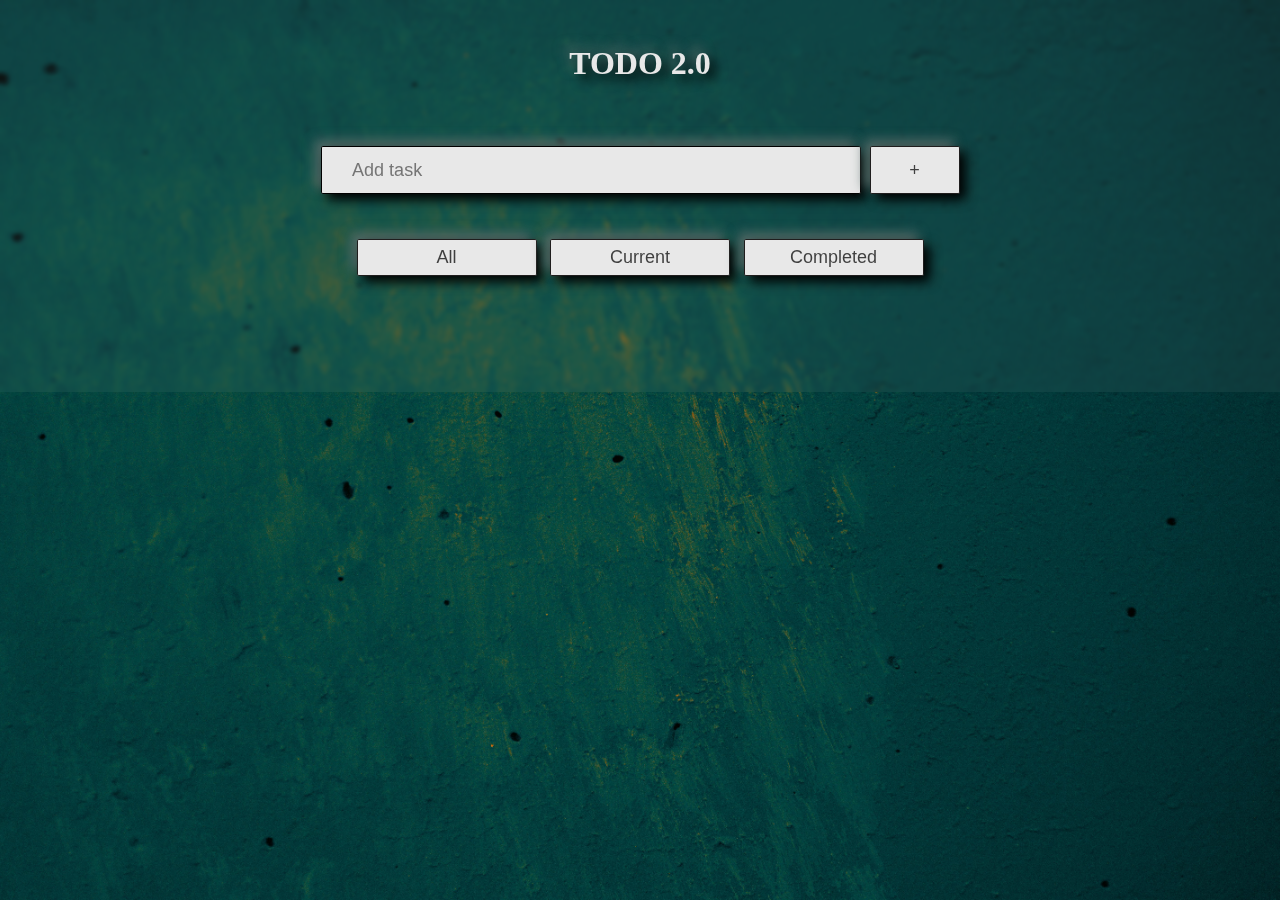
==== index.html @ d079b830 "addtask + removetask" ====
<!DOCTYPE html>
<html lang="en">
<head>
	<meta charset="UTF-8">
	<meta name="viewport" content="width=device-width, initial-scale=1.0">
	<link rel="stylesheet" href="css/style.css">
	<title>todo 2.0</title>
</head>
<body>
	<div class="wrapper">
		<h1 class="title">TODO 2.0</h1>
		<div class="container-input">
			<input class="input" type="text" placeholder="Add task">
			<button class="input-btn">+</button>
		</div>
		<div class="container-tabs">
			<div class="tabs-buttons">
				<button class="tab-all-btn">All</button>
				<button class="tab-current-btn">Current</button>
				<button class="tab-completed-btn">Completed</button>
			</div>
		</div>
		<div class="container-list">
			<ul class="list"></ul>
		</div>
		<script src="js/index.js"></script>
		<script src="js/chosenElements.js"></script>
		<script src="js/apiManager.js"></script>
		<script src="js/tabEventFilters.js"></script>
		<script src="js/taskManager.js"></script>
		<script src="js/taskRender.js"></script>
		<script src="js/app.js"></script>
	</div>
</body>
</html>
---- css/style.css ----
* {
	margin: 0;
	padding: 0;
	box-sizing: border-box;
}

body, html {
	width: 100%;
	height: 100%;
	text-align: center;
	background-image: url('../img/image2.jpg');
	background-size: cover;
	background-position: center;
}

.wrapper {
	padding-bottom: 2%;
   background: rgba(255, 255, 255, 0.05);
   backdrop-filter: blur(2px);
}

.title {
	padding-top: 5svh;
	color: #e8e8e8;
	text-shadow: 6px 6px 12px #000000, -6px -6px 12px #556b68;
}

[class*="-btn"] {
	width: 20svh;
	padding: 7px;
	cursor: pointer;
	font-size: 18px;
	border: none;
	color: #090909c2;
	border-radius: 0.1em;
	background: #e8e8e8;
	border: 1px solid #1f1d1d;
	box-shadow: 6px 6px 12px #000000, -6px -6px 12px #556b68;
	transition: transform 0.2s, background-color 0.3s;
}

[class*="-btn"]:hover {
	background-color: #090909c2;
	color:#e8e8e8;
	transform: scale(1.05);
}

[class*="-btn"]:active {
	transform: scale(0.9);
}

.container-input {
	display: flex;
	justify-content: center;
	margin-top: 5%;
}

.input {
	width: 60svh;
	margin-right: 1svh;
	color: #090909;
	padding: 0.7em 1.7em;
	font-size: 18px;
	border-radius: 0.1em;
	background: #e8e8e8;
	border: 1px solid #000000;
	transition: all 0.3s;
	box-shadow: 6px 6px 12px #000000, -6px -6px 12px #556b68;
}

.input-btn {
	width: 10svh;
}

.container-list {
	width: 100%;
	display: flex;
	justify-content: center;
}

.list {
	width: 50%;
	margin-top: 10svh;
	display: flex;
	flex-direction: column;
	list-style: none;
}

.list-li {
	margin-top: 2svh;
	display: flex;
	text-align: center;
	justify-content: space-between;
}

.li-checkbox {
	order: 1;
	height: 3svh;
	width: 3svh;
	cursor: pointer;
	appearance: none;
	background-color: #e8e8e8;
	transition: all 0.3s;
	position: relative;
	box-shadow: 6px 6px 12px #000000, -6px -6px 12px #556b68;
}

.li-checkbox:checked {
	background-color: #090909c2;
}

.li-checkbox:checked::after {
	content: '✔';
	position: absolute;
	top: 0;
	left: 0;
	width: 100%;
	height: 100%;
	color: #e8e8e8;
	font-size: 2.5svh;
	text-align: center;
	line-height: 3svh;
}

.li-text {
	order: 2;
	font-size: 25px;
	color: #e8e8e8;
	text-shadow: 6px 6px 12px #000000, -6px -6px 12px #556b68;
}

.li-remove-btn {
	order: 3;
	width: auto;
	height: 30px;
	font-size: 14px;
	background: #090909c2;
	color: #e8e8e8;
	transition: all 0.4s;
}
.li-remove-btn:hover{
	background-color: rgb(83, 17, 17);
}

.tabs-buttons {
	margin-top: 5vh;
	display: flex;
	justify-content: center;
	gap: 1.5svh;
}

.tab-all-btn,
.tab-current-btn,
.tab-completed-btn {
	transition: all 0.4s;
}
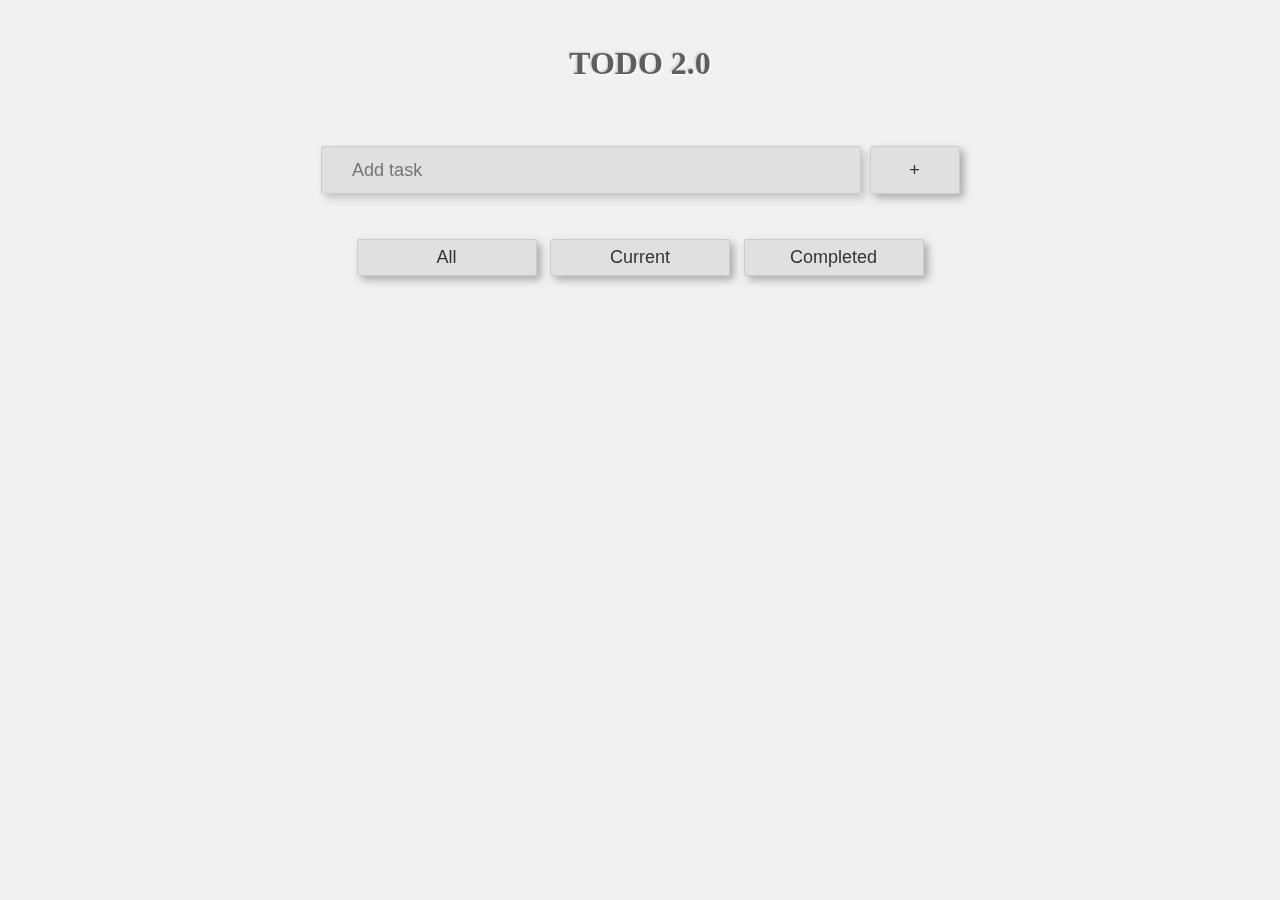
==== commit 61e323ff: "fix server connect" ====
--- a/index.html
+++ b/index.html
@@ -23,13 +23,14 @@
 		<div class="container-list">
 			<ul class="list"></ul>
 		</div>
-		<script src="js/index.js"></script>
+		<script src="js/task.js"></script>
 		<script src="js/chosenElements.js"></script>
 		<script src="js/apiManager.js"></script>
 		<script src="js/tabEventFilters.js"></script>
 		<script src="js/taskManager.js"></script>
 		<script src="js/taskRender.js"></script>
 		<script src="js/app.js"></script>
+		</script>
 	</div>
 </body>
-</html>+</html>
--- a/css/style.css
+++ b/css/style.css
@@ -7,22 +7,23 @@
 body, html {
 	width: 100%;
 	height: 100%;
+	overflow-y: scroll;
 	text-align: center;
-	background-image: url('../img/image2.jpg');
+	background-color: #f0f0f0; 
 	background-size: cover;
 	background-position: center;
 }
 
 .wrapper {
 	padding-bottom: 2%;
-   background: rgba(255, 255, 255, 0.05);
-   backdrop-filter: blur(2px);
+	background: rgba(255, 255, 255, 0.1);
+	backdrop-filter: blur(5px);
 }
 
 .title {
 	padding-top: 5svh;
-	color: #e8e8e8;
-	text-shadow: 6px 6px 12px #000000, -6px -6px 12px #556b68;
+	color: #5e5e5e;
+	text-shadow: 1px 1px 2px #ffffff, -1px -1px 2px rgba(0, 0, 0, 0.2);
 }
 
 [class*="-btn"] {
@@ -31,17 +32,17 @@
 	cursor: pointer;
 	font-size: 18px;
 	border: none;
-	color: #090909c2;
+	color: #333;
 	border-radius: 0.1em;
-	background: #e8e8e8;
-	border: 1px solid #1f1d1d;
-	box-shadow: 6px 6px 12px #000000, -6px -6px 12px #556b68;
+	background: #e0e0e0;
+	border: 1px solid #ccc;
+	box-shadow: 4px 4px 8px rgba(0, 0, 0, 0.3);
 	transition: transform 0.2s, background-color 0.3s;
 }
 
 [class*="-btn"]:hover {
-	background-color: #090909c2;
-	color:#e8e8e8;
+	background-color: #d0d0d0;
+	color: #000;
 	transform: scale(1.05);
 }
 
@@ -58,14 +59,14 @@
 .input {
 	width: 60svh;
 	margin-right: 1svh;
-	color: #090909;
+	color: #333;
 	padding: 0.7em 1.7em;
 	font-size: 18px;
 	border-radius: 0.1em;
-	background: #e8e8e8;
-	border: 1px solid #000000;
+	background: #e0e0e0;
+	border: 1px solid #ccc;
 	transition: all 0.3s;
-	box-shadow: 6px 6px 12px #000000, -6px -6px 12px #556b68;
+	box-shadow: 4px 4px 8px rgba(0, 0, 0, 0.2);
 }
 
 .input-btn {
@@ -99,14 +100,14 @@
 	width: 3svh;
 	cursor: pointer;
 	appearance: none;
-	background-color: #e8e8e8;
+	background-color: #e0e0e0;
 	transition: all 0.3s;
 	position: relative;
-	box-shadow: 6px 6px 12px #000000, -6px -6px 12px #556b68;
+	box-shadow: 4px 4px 8px rgba(0, 0, 0, 0.2);
 }
 
 .li-checkbox:checked {
-	background-color: #090909c2;
+	background-color: #4a90e2;
 }
 
 .li-checkbox:checked::after {
@@ -116,7 +117,7 @@
 	left: 0;
 	width: 100%;
 	height: 100%;
-	color: #e8e8e8;
+	color: #fff;
 	font-size: 2.5svh;
 	text-align: center;
 	line-height: 3svh;
@@ -125,8 +126,8 @@
 .li-text {
 	order: 2;
 	font-size: 25px;
-	color: #e8e8e8;
-	text-shadow: 6px 6px 12px #000000, -6px -6px 12px #556b68;
+	color: #333;
+	text-shadow: 4px 4px 8px rgba(0, 0, 0, 0.2);
 }
 
 .li-remove-btn {
@@ -134,12 +135,12 @@
 	width: auto;
 	height: 30px;
 	font-size: 14px;
-	background: #090909c2;
-	color: #e8e8e8;
+	background: #e0e0e0;
+	color: #333;	
 	transition: all 0.4s;
 }
 .li-remove-btn:hover{
-	background-color: rgb(83, 17, 17);
+	background-color: #d1d1d1;
 }
 
 .tabs-buttons {
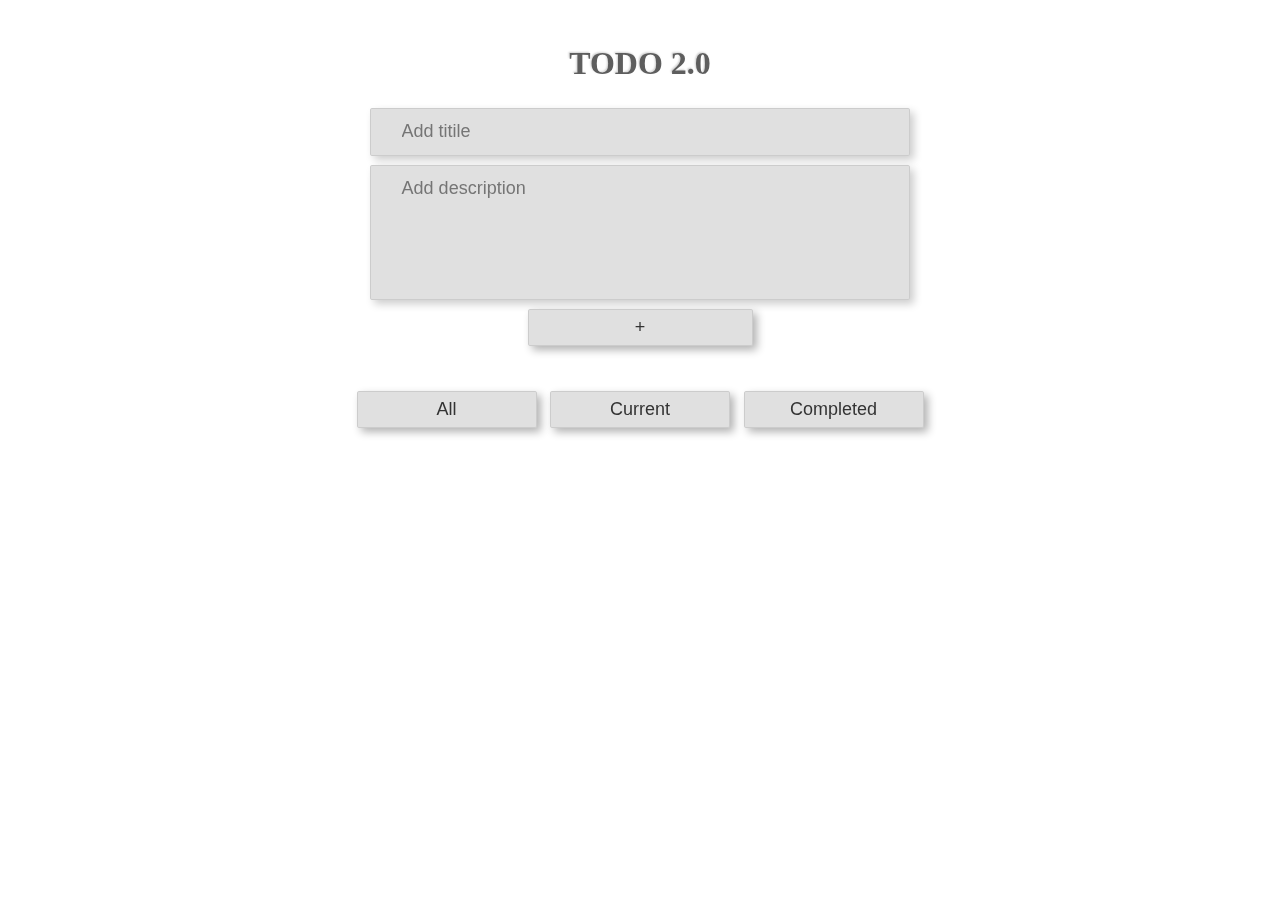
==== commit c74052c6: "add subscription in modal window" ====
--- a/index.html
+++ b/index.html
@@ -10,7 +10,8 @@
 	<div class="wrapper">
 		<h1 class="title">TODO 2.0</h1>
 		<div class="container-input">
-			<input class="input" type="text" placeholder="Add task">
+			<input type="text" class="input" placeholder="Add titile">
+			<textarea class="input-description" placeholder="Add description"></textarea>	
 			<button class="input-btn">+</button>
 		</div>
 		<div class="container-tabs">
@@ -18,6 +19,14 @@
 				<button class="tab-all-btn">All</button>
 				<button class="tab-current-btn">Current</button>
 				<button class="tab-completed-btn">Completed</button>
+			</div>
+		</div>
+		<div class="container-description">
+			<div class="modal-description">
+				<div class="modal-window">
+					<p class="modal-text"></p>
+					<button class="modal-close-btn">Close</button>
+				</div>
 			</div>
 		</div>
 		<div class="container-list">
--- a/css/style.css
+++ b/css/style.css
@@ -1,3 +1,4 @@
+/* Загальні стилі */
 * {
 	margin: 0;
 	padding: 0;
@@ -8,13 +9,14 @@
 	width: 100%;
 	height: 100%;
 	overflow-y: scroll;
+	font-family: serif;
+}
+
+.wrapper {
+	width: 100%;
+	height: 100%;
+	background-color: #f0f0f0; 
 	text-align: center;
-	background-color: #f0f0f0; 
-	background-size: cover;
-	background-position: center;
-}
-
-.wrapper {
 	padding-bottom: 2%;
 	background: rgba(255, 255, 255, 0.1);
 	backdrop-filter: blur(5px);
@@ -52,13 +54,15 @@
 
 .container-input {
 	display: flex;
-	justify-content: center;
-	margin-top: 5%;
+	row-gap: 1svh;
+	flex-direction: column;
+	justify-content: center;
+	align-items: center;
+	margin-top: 2%;
 }
 
 .input {
 	width: 60svh;
-	margin-right: 1svh;
 	color: #333;
 	padding: 0.7em 1.7em;
 	font-size: 18px;
@@ -68,9 +72,26 @@
 	transition: all 0.3s;
 	box-shadow: 4px 4px 8px rgba(0, 0, 0, 0.2);
 }
+.input-description {
+	width: 60svh;
+	height: 15svh;
+	color: #333;
+	padding: 0.7em 1.7em;
+	font-size: 18px;
+	border-radius: 0.1em;
+	background: #e0e0e0;
+	border: 1px solid #ccc;
+	transition: all 0.3s;
+	box-shadow: 4px 4px 8px rgba(0, 0, 0, 0.2);
+	resize: none;
+}
+.input-description::placeholder {
+	font-family: Arial, Helvetica, sans-serif;
+	
+}
 
 .input-btn {
-	width: 10svh;
+	width: 25vh;
 }
 
 .container-list {
@@ -85,6 +106,7 @@
 	display: flex;
 	flex-direction: column;
 	list-style: none;
+	
 }
 
 .list-li {
@@ -92,6 +114,10 @@
 	display: flex;
 	text-align: center;
 	justify-content: space-between;
+	transition: all 0.3s;
+}
+.list-li:hover{
+	background: linear-gradient(90deg, #F1F1F1,#E2E2E2);
 }
 
 .li-checkbox {
@@ -128,6 +154,7 @@
 	font-size: 25px;
 	color: #333;
 	text-shadow: 4px 4px 8px rgba(0, 0, 0, 0.2);
+	cursor: pointer;
 }
 
 .li-remove-btn {
@@ -136,7 +163,7 @@
 	height: 30px;
 	font-size: 14px;
 	background: #e0e0e0;
-	color: #333;	
+	color: #333;    
 	transition: all 0.4s;
 }
 .li-remove-btn:hover{
@@ -155,3 +182,60 @@
 .tab-completed-btn {
 	transition: all 0.4s;
 }
+
+/* Стилі модального вікна */
+.container-description {
+	display: none;
+	position: fixed;
+	z-index: 1000;
+	left: 0;
+	top: 0;
+	width: 100%;
+	height: 100%;
+	background-color: rgba(0, 0, 0, 0.5);
+}
+.modal-description {
+	display: flex;
+	margin-top: 30svh;
+	justify-content: center;
+	align-items: center;
+}
+.modal-window {
+	width: 50vh;
+	height: auto;
+	top: 150%;
+	right: 100%;
+	padding: 20px;
+	font-size: 18px;
+	border-radius: 0.1em;
+	background: #e0e0e0;
+	border: 1px solid #ccc;
+	transition: all 0.3s;
+	box-shadow: 4px 4px 8px rgba(0, 0, 0, 0.2);
+	display: flex;
+	flex-direction: column;
+	justify-content: space-between;
+	align-items: center;
+}
+
+.modal-text {
+	font-size: 25px;
+	text-shadow: 4px 4px 8px rgba(0, 0, 0, 0.2);
+}
+
+.modal-close-btn {
+	width: 60px;
+	height: 30px;
+	margin-top: 20px;
+	font-size: 14px;
+	background: #e0e0e0;
+	color: #333;
+	border: none;
+	transition: all 0.4s;
+	cursor: pointer;
+	border-radius: 0.3em;
+}
+
+.modal-close-btn:hover {
+	background-color: #d1d1d1;
+}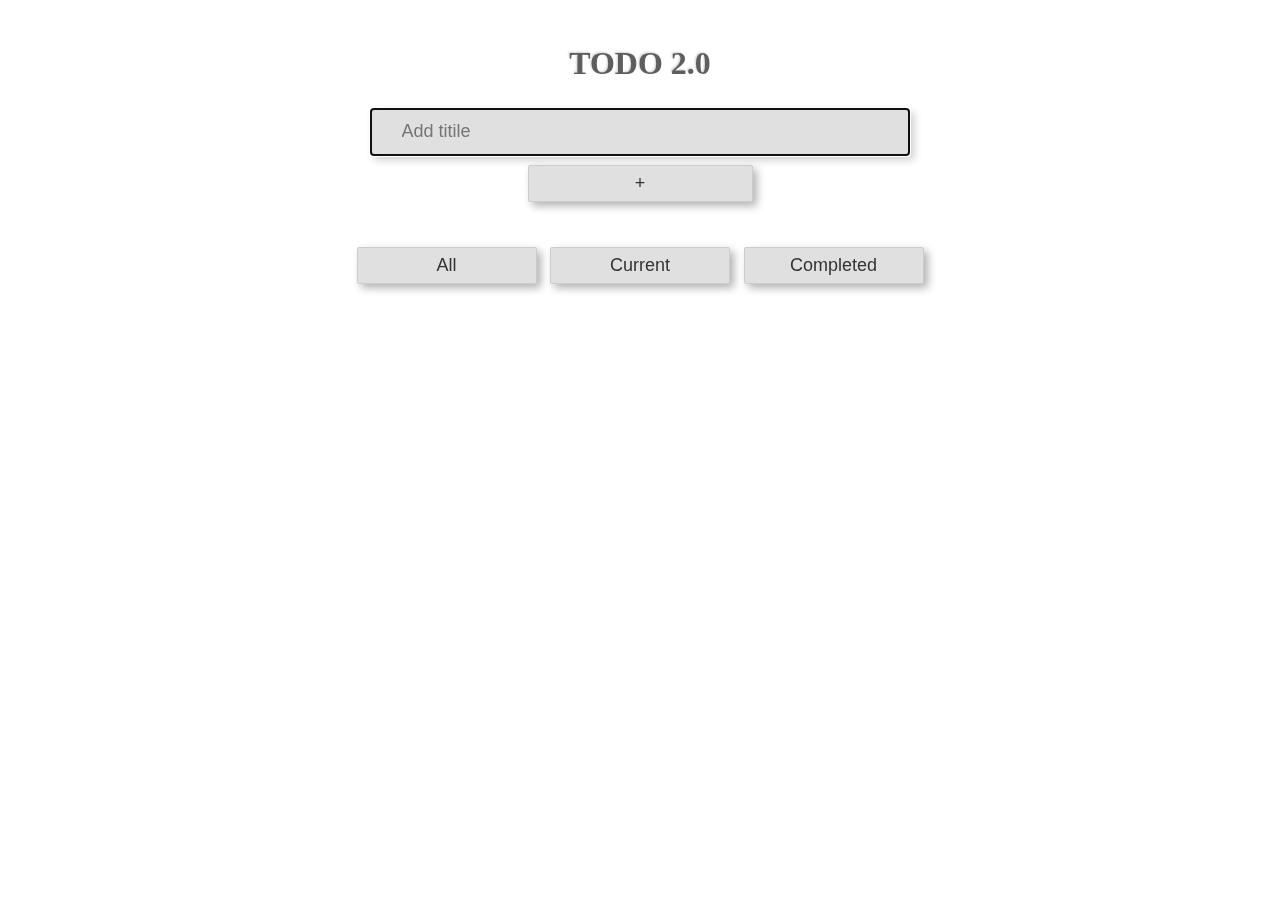
==== commit 46548a16: "add modal window with details" ====
--- a/index.html
+++ b/index.html
@@ -11,7 +11,6 @@
 		<h1 class="title">TODO 2.0</h1>
 		<div class="container-input">
 			<input type="text" class="input" placeholder="Add titile">
-			<textarea class="input-description" placeholder="Add description"></textarea>	
 			<button class="input-btn">+</button>
 		</div>
 		<div class="container-tabs">
@@ -21,25 +20,38 @@
 				<button class="tab-completed-btn">Completed</button>
 			</div>
 		</div>
-		<div class="container-description">
-			<div class="modal-description">
-				<div class="modal-window">
-					<p class="modal-text"></p>
-					<button class="modal-close-btn">Close</button>
+		<div class="container-task-details">
+			<div class="task-details-modal">
+				<div class="details-content">
+					<div class="details-title">
+						<h4 class="details-item-subtitle">Title</h4>
+						<textarea rows="1" class="details-item-title" oninput="this.style.height = 'auto'; this.style.height = this.scrollHeight + 'px';"></textarea>
+					</div>
+					<div class="details-description">
+						<h4 class="details-item">Description</h4>
+						<h4 class="details-item-unsave">Description have unsaved changes</h4>
+						<textarea class="details-item-description" placeholder="Add a more detailed description..."></textarea>
+					</div>
+					<div class="details-content-buttons">
+						<div class="details-description-buttons">
+							<button class="description-save-btn">Save</button>
+							<button class="description-cancel-btn">Cancel</button>
+						</div>
+						<button class="details-close-btn">Close</button>
+					</div>
 				</div>
 			</div>
 		</div>
 		<div class="container-list">
 			<ul class="list"></ul>
 		</div>
-		<script src="js/task.js"></script>
 		<script src="js/chosenElements.js"></script>
 		<script src="js/apiManager.js"></script>
 		<script src="js/tabEventFilters.js"></script>
 		<script src="js/taskManager.js"></script>
+		<script src="js/detailsWindow.js"></script>
 		<script src="js/taskRender.js"></script>
 		<script src="js/app.js"></script>
-		</script>
 	</div>
 </body>
 </html>
--- a/css/style.css
+++ b/css/style.css
@@ -85,10 +85,6 @@
 	box-shadow: 4px 4px 8px rgba(0, 0, 0, 0.2);
 	resize: none;
 }
-.input-description::placeholder {
-	font-family: Arial, Helvetica, sans-serif;
-	
-}
 
 .input-btn {
 	width: 25vh;
@@ -98,6 +94,7 @@
 	width: 100%;
 	display: flex;
 	justify-content: center;
+	
 }
 
 .list {
@@ -184,9 +181,9 @@
 }
 
 /* Стилі модального вікна */
-.container-description {
+.container-task-details {
 	display: none;
-	position: fixed;
+	position: absolute;
 	z-index: 1000;
 	left: 0;
 	top: 0;
@@ -194,14 +191,15 @@
 	height: 100%;
 	background-color: rgba(0, 0, 0, 0.5);
 }
-.modal-description {
-	display: flex;
-	margin-top: 30svh;
+.task-details-modal {
+	display: flex;
 	justify-content: center;
 	align-items: center;
-}
-.modal-window {
-	width: 50vh;
+	height: 100%;
+}
+.details-content {
+	width: 60vh;
+	gap: 1svh;
 	height: auto;
 	top: 150%;
 	right: 100%;
@@ -210,20 +208,75 @@
 	border-radius: 0.1em;
 	background: #e0e0e0;
 	border: 1px solid #ccc;
+	border-radius: 1svh;
 	transition: all 0.3s;
 	box-shadow: 4px 4px 8px rgba(0, 0, 0, 0.2);
 	display: flex;
 	flex-direction: column;
-	justify-content: space-between;
-	align-items: center;
-}
-
-.modal-text {
+}
+.details-description,
+.details-title {
+	display: flex;
+	flex-direction: column;
+	justify-content: start;
+	align-items: flex-start;
+}
+.details-item-subtitle{
+	color: #6d6d6d;
+}
+.details-item{
+	display: block;
+	color: #6d6d6d;
+}
+.details-item-unsave {
+	display: none;
+	color:rgb(179, 112, 112);
+}
+.details-item-title,
+.details-item-description {
+	width: 100%;
+	text-align: left;
+	font-family: inherit;
 	font-size: 25px;
 	text-shadow: 4px 4px 8px rgba(0, 0, 0, 0.2);
-}
-
-.modal-close-btn {
+	cursor: pointer;
+}
+.details-item-title {
+	overflow: hidden;
+	background: transparent;
+	border: none;
+	resize: none;
+	outline: none;
+	box-shadow: none;
+}
+
+.details-item-title:focus {
+	background: #e0e0e0;
+	border: 1px solid #ccc;
+	box-shadow: 4px 4px 8px rgba(0, 0, 0, 0.2);
+}
+.details-item-description{
+	height: 20svh;
+	background: #c2c2c2;
+	border: none;
+	resize: none;
+	outline: none;
+	box-shadow: none;
+}
+.details-item-description:focus {
+	background: #ffffff;
+	border: 1px solid #ccc;
+}
+.details-item-description::placeholder{
+	font-size: 20px;
+}
+.details-content-buttons {
+	display: flex;
+	flex-direction: row;
+	justify-content: space-between;
+	align-items: flex-end;
+}
+.details-close-btn {
 	width: 60px;
 	height: 30px;
 	margin-top: 20px;
@@ -235,7 +288,29 @@
 	cursor: pointer;
 	border-radius: 0.3em;
 }
-
-.modal-close-btn:hover {
+.details-close-btn:hover{
 	background-color: #d1d1d1;
+}
+
+.description-save-btn,
+.description-cancel-btn{
+	opacity: 0;
+	visibility: hidden;
+	width: 60px;
+	height: 30px;
+	margin-top: 20px;
+	margin-right: 10px;
+	font-size: 14px;
+	background: #e0e0e0;
+	color: #333;
+	border: none;
+	transition: all 0.4s;
+	cursor: pointer;
+	border-radius: 0.3em;
+}
+.description-save-btn{
+	background: #4a90e2;
+}
+.description-save-btn:hover{
+	background: #4a90e2;
 }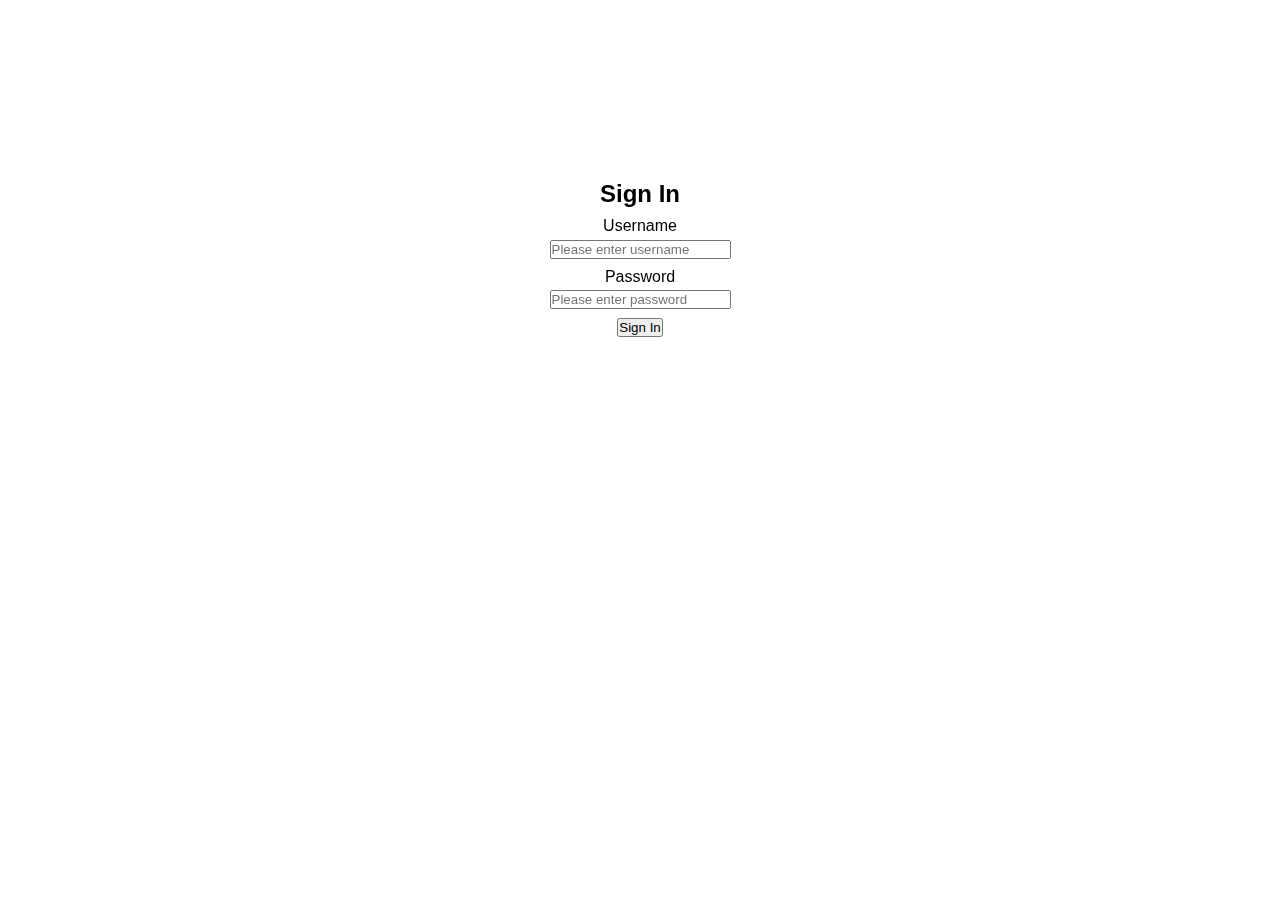
==== commit 5d36304b: "login ok" ====
--- a/index.html
+++ b/index.html
@@ -8,6 +8,9 @@
 </head>
 <body>
 	<div class="wrapper">
+		<div class="container-logout">
+			<button class="logout-btn">Log out</button>
+		</div>
 		<h1 class="title">TODO 2.0</h1>
 		<div class="container-input">
 			<input type="text" class="input" placeholder="Add titile">
--- a/css/style.css
+++ b/css/style.css
@@ -9,7 +9,6 @@
 	width: 100%;
 	height: 100%;
 	overflow-y: scroll;
-	font-family: serif;
 }
 
 .wrapper {
@@ -22,6 +21,7 @@
 	backdrop-filter: blur(5px);
 }
 
+
 .title {
 	padding-top: 5svh;
 	color: #5e5e5e;
@@ -41,7 +41,15 @@
 	box-shadow: 4px 4px 8px rgba(0, 0, 0, 0.3);
 	transition: transform 0.2s, background-color 0.3s;
 }
-
+.container-logout{
+	width: 100%;
+	display: flex;
+	flex-direction: row;
+	justify-content: end;
+}
+.logout-btn{
+	align-items: end;
+}
 [class*="-btn"]:hover {
 	background-color: #d0d0d0;
 	color: #000;
@@ -94,7 +102,7 @@
 	width: 100%;
 	display: flex;
 	justify-content: center;
-	
+	margin-bottom: 5svh;
 }
 
 .list {
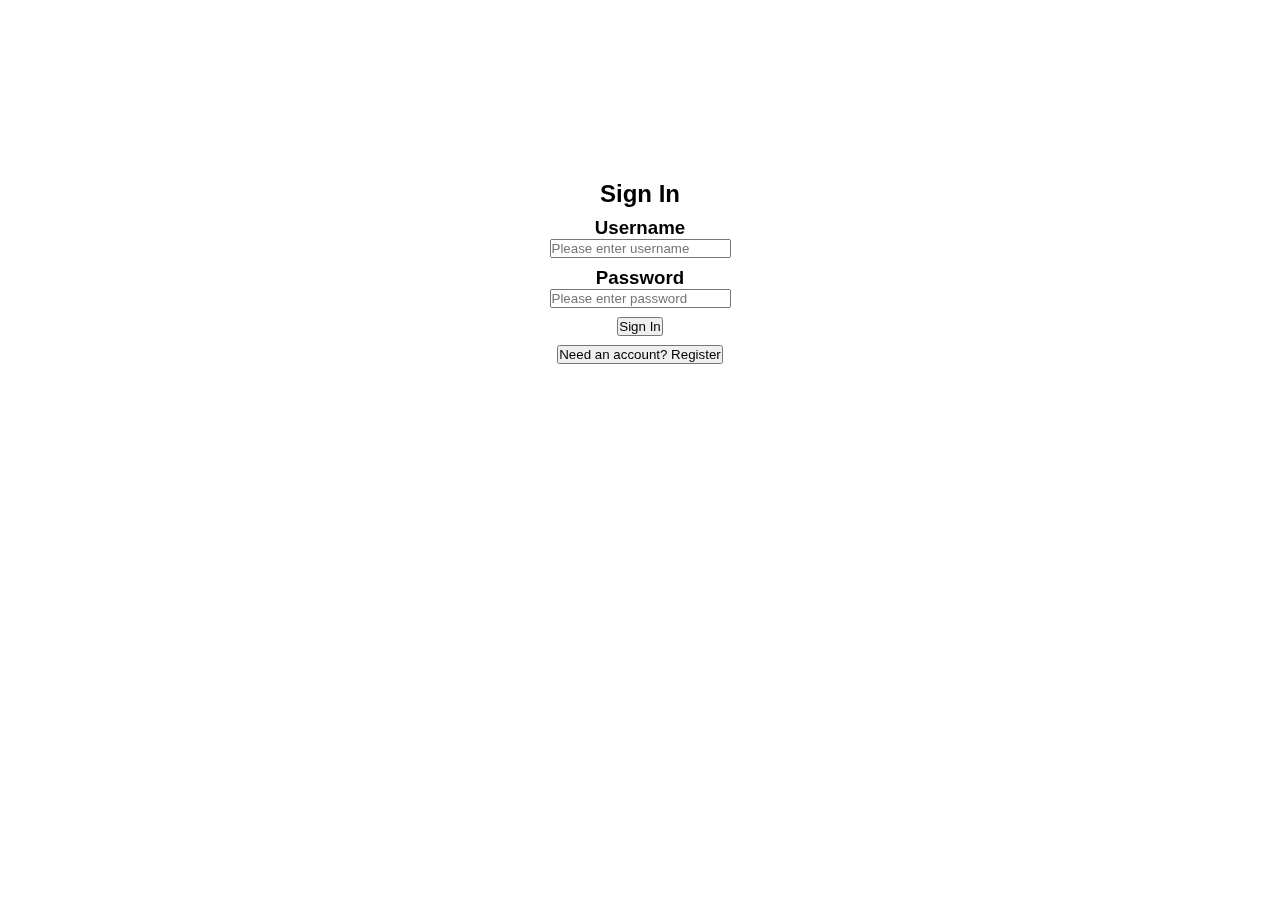
==== commit b65275e4: "add registration, logout and auth render" ====
--- a/index.html
+++ b/index.html
@@ -55,6 +55,7 @@
 		<script src="js/detailsWindow.js"></script>
 		<script src="js/taskRender.js"></script>
 		<script src="js/app.js"></script>
+		<script src="js/logoutManager.js"></script>
 	</div>
 </body>
 </html>
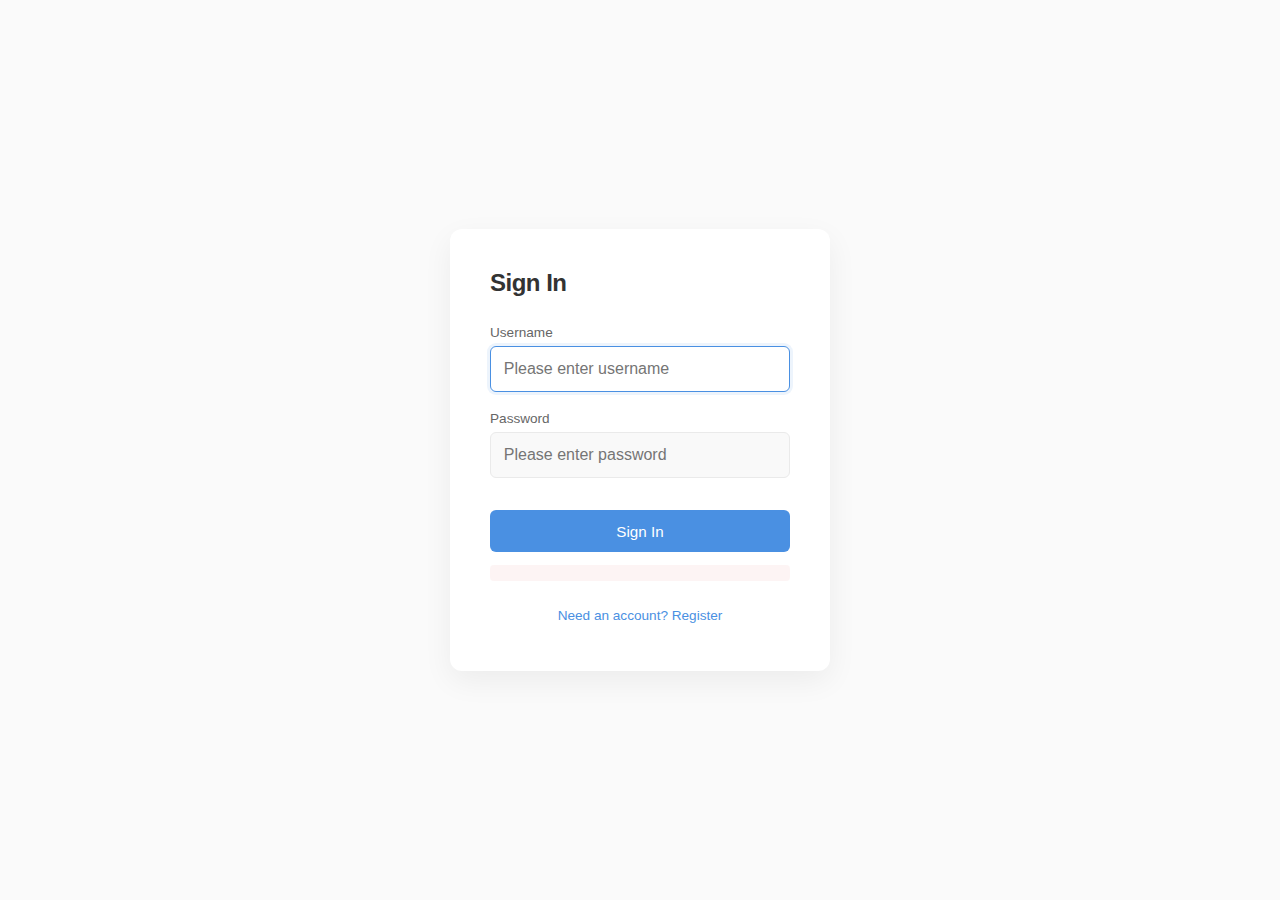
==== commit d825a6dc: "verification + new css style" ====
--- a/index.html
+++ b/index.html
@@ -13,7 +13,7 @@
 		</div>
 		<h1 class="title">TODO 2.0</h1>
 		<div class="container-input">
-			<input type="text" class="input" placeholder="Add titile">
+			<input type="text" class="input" placeholder="Add titile" required>
 			<button class="input-btn">+</button>
 		</div>
 		<div class="container-tabs">
--- a/css/style.css
+++ b/css/style.css
@@ -3,322 +3,377 @@
 	margin: 0;
 	padding: 0;
 	box-sizing: border-box;
-}
-
-body, html {
+	font-family: 'Inter', -apple-system, BlinkMacSystemFont, 'Segoe UI', Roboto, sans-serif;
+ }
+ 
+ body, html {
 	width: 100%;
 	height: 100%;
-	overflow-y: scroll;
-}
-
-.wrapper {
-	width: 100%;
-	height: 100%;
-	background-color: #f0f0f0; 
-	text-align: center;
-	padding-bottom: 2%;
-	background: rgba(255, 255, 255, 0.1);
-	backdrop-filter: blur(5px);
-}
-
-
-.title {
-	padding-top: 5svh;
-	color: #5e5e5e;
-	text-shadow: 1px 1px 2px #ffffff, -1px -1px 2px rgba(0, 0, 0, 0.2);
-}
-
-[class*="-btn"] {
-	width: 20svh;
-	padding: 7px;
+	overflow-y: auto;
+	background-color: #fafafa;
+	color: #333;
+ }
+ 
+ .wrapper {
+	width: 100%;
+	min-height: 100%;
+	padding: 2rem;
+	background: #ffffff;
+	max-width: 1200px;
+	margin: 0 auto;
+	box-shadow: 0 2px 10px rgba(0, 0, 0, 0.05);
+ }
+ 
+ .title {
+	padding: 1.5rem 0;
+	color: #333;
+	font-weight: 600;
+	font-size: 1.8rem;
+	letter-spacing: -0.5px;
+ }
+ 
+ [class*="-btn"] {
+	padding: 0.6rem 1.2rem;
 	cursor: pointer;
-	font-size: 18px;
+	font-size: 0.9rem;
+	font-weight: 500;
 	border: none;
 	color: #333;
-	border-radius: 0.1em;
-	background: #e0e0e0;
-	border: 1px solid #ccc;
-	box-shadow: 4px 4px 8px rgba(0, 0, 0, 0.3);
-	transition: transform 0.2s, background-color 0.3s;
-}
-.container-logout{
-	width: 100%;
-	display: flex;
-	flex-direction: row;
-	justify-content: end;
-}
-.logout-btn{
-	align-items: end;
-}
-[class*="-btn"]:hover {
-	background-color: #d0d0d0;
-	color: #000;
-	transform: scale(1.05);
-}
-
-[class*="-btn"]:active {
-	transform: scale(0.9);
-}
-
-.container-input {
-	display: flex;
-	row-gap: 1svh;
+	border-radius: 6px;
+	background: #f5f5f5;
+	transition: all 0.2s ease;
+ }
+ 
+ .container-logout {
+	width: 100%;
+	display: flex;
+	justify-content: flex-end;
+	padding: 1rem 0;
+ }
+ 
+ .logout-btn {
+	background: #f0f0f0;
+	color: #666;
+ }
+ 
+ [class*="-btn"]:hover {
+	background-color: #eaeaea;
+	transform: translateY(-1px);
+ }
+ 
+ [class*="-btn"]:active {
+	transform: translateY(1px);
+ }
+ 
+ .container-input {
+	display: flex;
+	gap: 1rem;
 	flex-direction: column;
-	justify-content: center;
-	align-items: center;
-	margin-top: 2%;
-}
-
-.input {
-	width: 60svh;
-	color: #333;
-	padding: 0.7em 1.7em;
-	font-size: 18px;
-	border-radius: 0.1em;
-	background: #e0e0e0;
-	border: 1px solid #ccc;
-	transition: all 0.3s;
-	box-shadow: 4px 4px 8px rgba(0, 0, 0, 0.2);
-}
-.input-description {
-	width: 60svh;
-	height: 15svh;
-	color: #333;
-	padding: 0.7em 1.7em;
-	font-size: 18px;
-	border-radius: 0.1em;
-	background: #e0e0e0;
-	border: 1px solid #ccc;
-	transition: all 0.3s;
-	box-shadow: 4px 4px 8px rgba(0, 0, 0, 0.2);
+	align-items: center;
+	margin: 2rem 0;
+	width: 100%;
+	max-width: 600px;
+	margin-left: auto;
+	margin-right: auto;
+ }
+ 
+ .input, .input-description {
+	width: 100%;
+	color: #333;
+	padding: 0.8rem 1rem;
+	font-size: 1rem;
+	border-radius: 6px;
+	background: #f9f9f9;
+	border: 1px solid #eaeaea;
+	transition: all 0.2s ease;
+	box-shadow: none;
+ }
+ 
+ .input:focus, .input-description:focus {
+	outline: none;
+	border-color: #4a90e2;
+	background: #fff;
+ }
+ 
+ .input-description {
+	height: 120px;
 	resize: none;
-}
-
-.input-btn {
-	width: 25vh;
-}
-
-.container-list {
-	width: 100%;
-	display: flex;
-	justify-content: center;
-	margin-bottom: 5svh;
-}
-
-.list {
-	width: 50%;
-	margin-top: 10svh;
+ }
+ 
+ .input-btn {
+	background: #4a90e2;
+	color: white;
+	padding: 0.7rem 1.5rem;
+	margin-top: 0.5rem;
+	font-weight: 500;
+ }
+ 
+ .input-btn:hover {
+	background: #3a80d2;
+ }
+ 
+ .container-list {
+	width: 100%;
+	display: flex;
+	justify-content: center;
+	margin: 2rem 0;
+ }
+ 
+ .list {
+	width: 100%;
+	max-width: 700px;
 	display: flex;
 	flex-direction: column;
 	list-style: none;
-	
-}
-
-.list-li {
-	margin-top: 2svh;
-	display: flex;
-	text-align: center;
-	justify-content: space-between;
-	transition: all 0.3s;
-}
-.list-li:hover{
-	background: linear-gradient(90deg, #F1F1F1,#E2E2E2);
-}
-
-.li-checkbox {
-	order: 1;
-	height: 3svh;
-	width: 3svh;
+	gap: 0.8rem;
+ }
+ 
+ .list-li {
+	display: flex;
+	align-items: center;
+	padding: 1rem;
+	border-radius: 6px;
+	background: #ffffff;
+	box-shadow: 0 1px 3px rgba(0, 0, 0, 0.05);
+	transition: all 0.2s ease;
+ }
+ 
+ .list-li:hover {
+	background: #f9f9f9;
+	transform: translateY(-2px);
+	box-shadow: 0 2px 5px rgba(0, 0, 0, 0.08);
+ }
+ 
+ .li-checkbox {
+	height: 20px;
+	width: 20px;
 	cursor: pointer;
 	appearance: none;
-	background-color: #e0e0e0;
-	transition: all 0.3s;
-	position: relative;
-	box-shadow: 4px 4px 8px rgba(0, 0, 0, 0.2);
-}
-
-.li-checkbox:checked {
+	border: 2px solid #ddd;
+	border-radius: 4px;
+	background-color: #fff;
+	transition: all 0.2s ease;
+	margin-right: 1rem;
+ }
+ 
+ .li-checkbox:checked {
 	background-color: #4a90e2;
-}
-
-.li-checkbox:checked::after {
-	content: '✔';
-	position: absolute;
-	top: 0;
-	left: 0;
-	width: 100%;
+	border-color: #4a90e2;
+ }
+ 
+ .li-checkbox:checked::after {
+	content: '✓';
+	display: flex;
+	justify-content: center;
+	align-items: center;
+	color: #fff;
+	font-size: 12px;
+	font-weight: bold;
 	height: 100%;
-	color: #fff;
-	font-size: 2.5svh;
-	text-align: center;
-	line-height: 3svh;
-}
-
-.li-text {
-	order: 2;
-	font-size: 25px;
-	color: #333;
-	text-shadow: 4px 4px 8px rgba(0, 0, 0, 0.2);
+ }
+ 
+ .li-text {
+	flex: 1;
+	font-size: 1rem;
+	color: #333;
+	margin: 0 1rem;
+	transition: all 0.2s ease;
 	cursor: pointer;
-}
-
-.li-remove-btn {
-	order: 3;
-	width: auto;
+ }
+ 
+ .li-remove-btn {
+	width: 30px;
 	height: 30px;
-	font-size: 14px;
-	background: #e0e0e0;
-	color: #333;    
-	transition: all 0.4s;
-}
-.li-remove-btn:hover{
-	background-color: #d1d1d1;
-}
-
-.tabs-buttons {
-	margin-top: 5vh;
-	display: flex;
-	justify-content: center;
-	gap: 1.5svh;
-}
-
-.tab-all-btn,
-.tab-current-btn,
-.tab-completed-btn {
-	transition: all 0.4s;
-}
-
-/* Стилі модального вікна */
-.container-task-details {
+	font-size: 1rem;
+	background: transparent;
+	color: #999;
+	border-radius: 50%;
+	display: flex;
+	align-items: center;
+	justify-content: center;
+ }
+ 
+ .li-remove-btn:hover {
+	background-color: #f0f0f0;
+	color: #666;
+ }
+ 
+ .tabs-buttons {
+	margin-top: 2rem;
+	display: flex;
+	justify-content: center;
+	gap: 0.8rem;
+ }
+ 
+ .tab-all-btn,
+ .tab-current-btn,
+ .tab-completed-btn {
+	font-size: 0.9rem;
+	padding: 0.5rem 1rem;
+	background: #f5f5f5;
+	border-radius: 20px;
+ }
+ 
+ .tabs-buttons [class*="-btn"].active {
+	background: #4a90e2;
+	color: white;
+ }
+ 
+ /* Стилі модального вікна */
+ .container-task-details {
 	display: none;
-	position: absolute;
+	position: fixed;
 	z-index: 1000;
 	left: 0;
 	top: 0;
 	width: 100%;
 	height: 100%;
-	background-color: rgba(0, 0, 0, 0.5);
-}
-.task-details-modal {
+	background-color: rgba(0, 0, 0, 0.3);
+	backdrop-filter: blur(3px);
+ }
+ 
+ .task-details-modal {
 	display: flex;
 	justify-content: center;
 	align-items: center;
 	height: 100%;
-}
-.details-content {
-	width: 60vh;
-	gap: 1svh;
-	height: auto;
-	top: 150%;
-	right: 100%;
-	padding: 20px;
-	font-size: 18px;
-	border-radius: 0.1em;
-	background: #e0e0e0;
-	border: 1px solid #ccc;
-	border-radius: 1svh;
-	transition: all 0.3s;
-	box-shadow: 4px 4px 8px rgba(0, 0, 0, 0.2);
+ }
+ 
+ .details-content {
+	width: 90%;
+	max-width: 500px;
+	padding: 2rem;
+	background: #ffffff;
+	border-radius: 10px;
+	box-shadow: 0 5px 20px rgba(0, 0, 0, 0.1);
 	display: flex;
 	flex-direction: column;
-}
-.details-description,
-.details-title {
+	gap: 1.5rem;
+ }
+ 
+ .details-description,
+ .details-title {
 	display: flex;
 	flex-direction: column;
 	justify-content: start;
 	align-items: flex-start;
-}
-.details-item-subtitle{
-	color: #6d6d6d;
-}
-.details-item{
-	display: block;
-	color: #6d6d6d;
-}
-.details-item-unsave {
+	gap: 0.5rem;
+ }
+ 
+ .details-item-subtitle {
+	color: #888;
+	font-size: 0.8rem;
+	text-transform: uppercase;
+	letter-spacing: 1px;
+	font-weight: 600;
+ }
+ 
+ .details-item {
+	color: #666;
+ }
+ 
+ .details-item-unsave {
 	display: none;
-	color:rgb(179, 112, 112);
-}
-.details-item-title,
-.details-item-description {
+	color: #e57373;
+	font-size: 0.8rem;
+	margin-top: 0.3rem;
+ }
+ 
+ .details-item-title,
+ .details-item-description {
 	width: 100%;
 	text-align: left;
-	font-family: inherit;
-	font-size: 25px;
-	text-shadow: 4px 4px 8px rgba(0, 0, 0, 0.2);
-	cursor: pointer;
-}
-.details-item-title {
-	overflow: hidden;
+	font-size: 1.2rem;
+	border-radius: 6px;
+	padding: 0.7rem;
+ }
+ 
+ .details-item-title {
 	background: transparent;
 	border: none;
+	font-size: 1.4rem;
+	font-weight: 500;
+	outline: none;
+	padding: 0.5rem;
+ }
+ 
+ .details-item-title:focus {
+	background: #f9f9f9;
+	border: 1px solid #eaeaea;
+ }
+ 
+ .details-item-description {
+	height: 150px;
+	background: #f9f9f9;
+	border: 1px solid #eaeaea;
 	resize: none;
 	outline: none;
-	box-shadow: none;
-}
-
-.details-item-title:focus {
-	background: #e0e0e0;
-	border: 1px solid #ccc;
-	box-shadow: 4px 4px 8px rgba(0, 0, 0, 0.2);
-}
-.details-item-description{
-	height: 20svh;
-	background: #c2c2c2;
-	border: none;
-	resize: none;
-	outline: none;
-	box-shadow: none;
-}
-.details-item-description:focus {
+	font-size: 1rem;
+	font-weight: normal;
+ }
+ 
+ .details-item-description:focus {
 	background: #ffffff;
-	border: 1px solid #ccc;
-}
-.details-item-description::placeholder{
-	font-size: 20px;
-}
-.details-content-buttons {
-	display: flex;
-	flex-direction: row;
+	border-color: #4a90e2;
+ }
+ 
+ .details-item-description::placeholder {
+	color: #aaa;
+	font-size: 0.9rem;
+ }
+ 
+ .details-content-buttons {
+	display: flex;
 	justify-content: space-between;
-	align-items: flex-end;
-}
-.details-close-btn {
-	width: 60px;
-	height: 30px;
-	margin-top: 20px;
-	font-size: 14px;
-	background: #e0e0e0;
-	color: #333;
-	border: none;
-	transition: all 0.4s;
-	cursor: pointer;
-	border-radius: 0.3em;
-}
-.details-close-btn:hover{
-	background-color: #d1d1d1;
-}
-
-.description-save-btn,
-.description-cancel-btn{
+	align-items: center;
+	margin-top: 1rem;
+ }
+ 
+ .details-close-btn {
+	padding: 0.6rem 1.2rem;
+	font-size: 0.9rem;
+	background: #f5f5f5;
+	color: #666;
+	border-radius: 6px;
+	transition: all 0.2s ease;
+ }
+ 
+ .details-close-btn:hover {
+	background-color: #eaeaea;
+ }
+ 
+ .description-save-btn,
+ .description-cancel-btn {
 	opacity: 0;
 	visibility: hidden;
-	width: 60px;
-	height: 30px;
-	margin-top: 20px;
-	margin-right: 10px;
-	font-size: 14px;
-	background: #e0e0e0;
-	color: #333;
-	border: none;
-	transition: all 0.4s;
-	cursor: pointer;
-	border-radius: 0.3em;
-}
-.description-save-btn{
+	padding: 0.6rem 1.2rem;
+	font-size: 0.9rem;
+	border-radius: 6px;
+	transition: all 0.3s ease;
+	margin-right: 0.5rem;
+ }
+ 
+ .description-save-btn {
 	background: #4a90e2;
-}
-.description-save-btn:hover{
-	background: #4a90e2;
-}+	color: white;
+ }
+ 
+ .description-save-btn:hover {
+	background: #3a80d2;
+ }
+ 
+ .description-cancel-btn {
+	background: #f5f5f5;
+	color: #666;
+ }
+ 
+ .description-cancel-btn:hover {
+	background: #eaeaea;
+ }
+ 
+ /* Анімації для кнопок збереження та скасування */
+ .description-save-btn.visible,
+ .description-cancel-btn.visible {
+	opacity: 1;
+	visibility: visible;
+ }